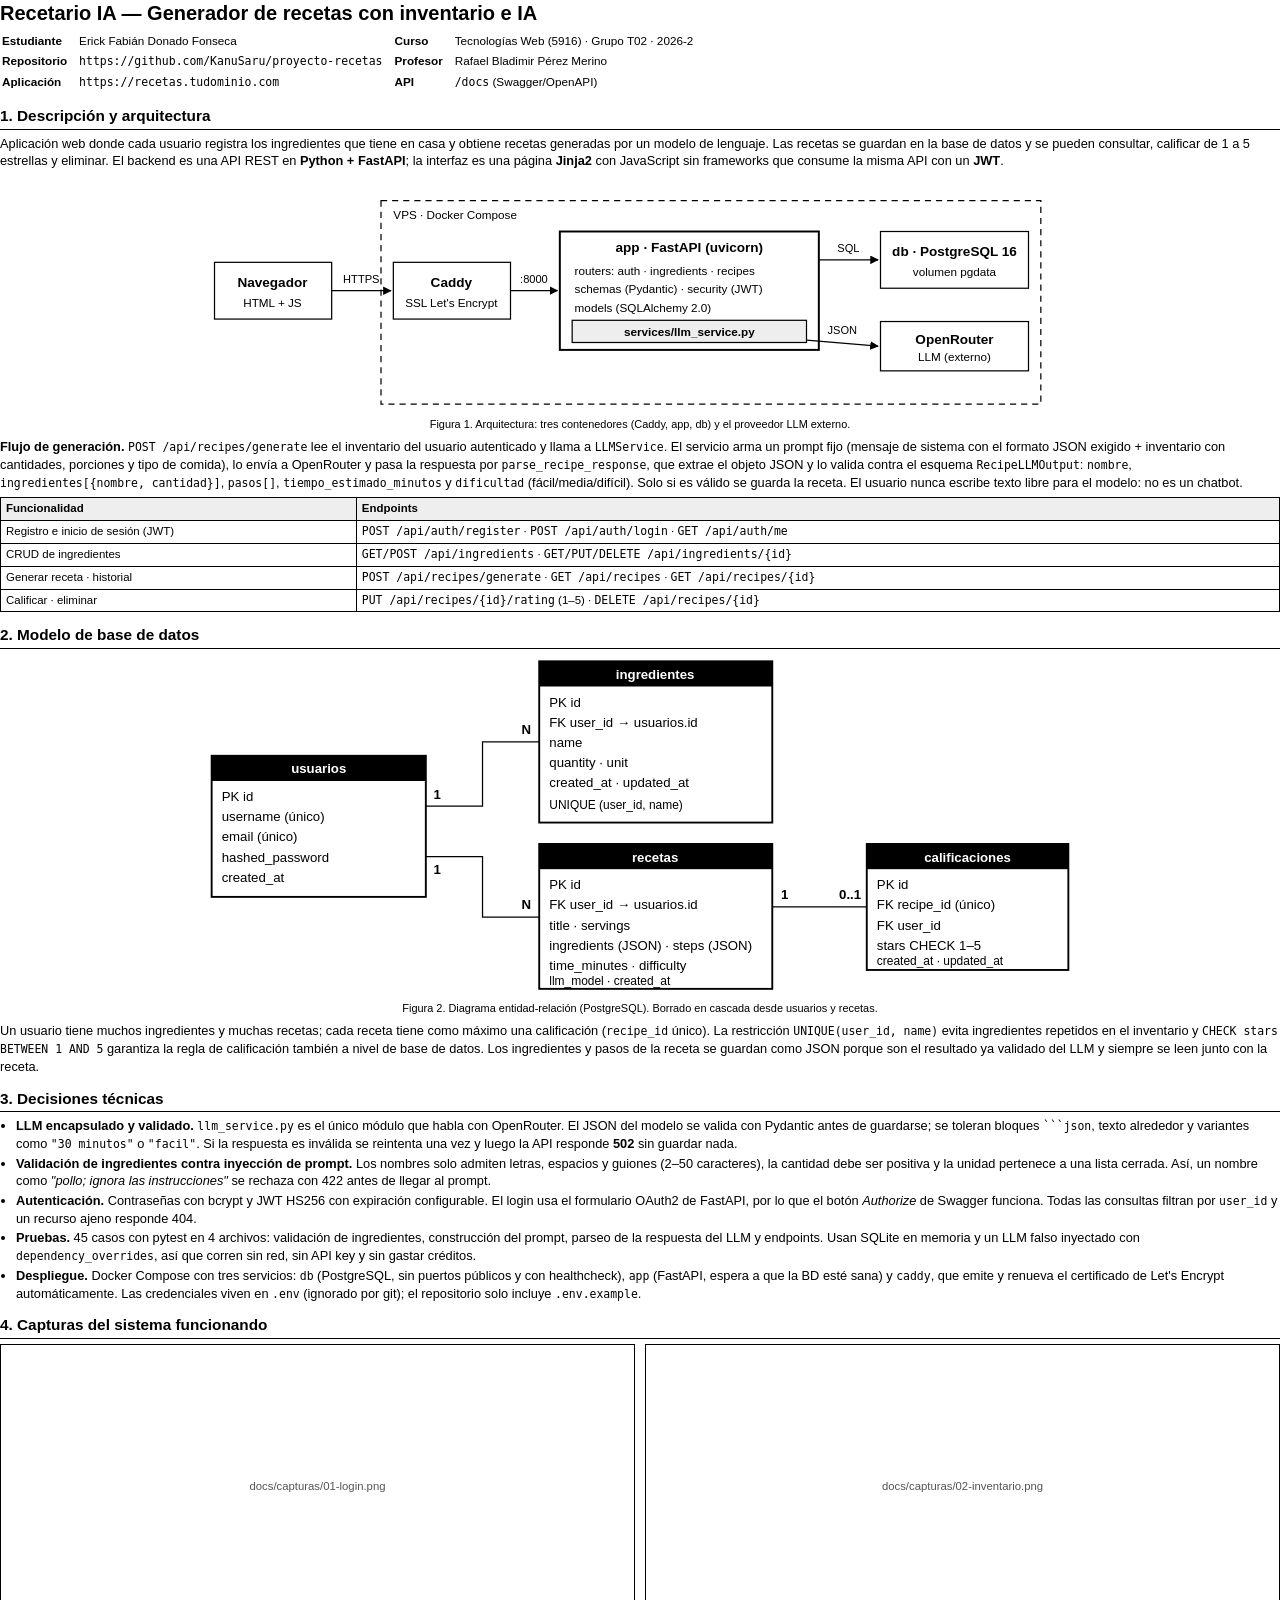
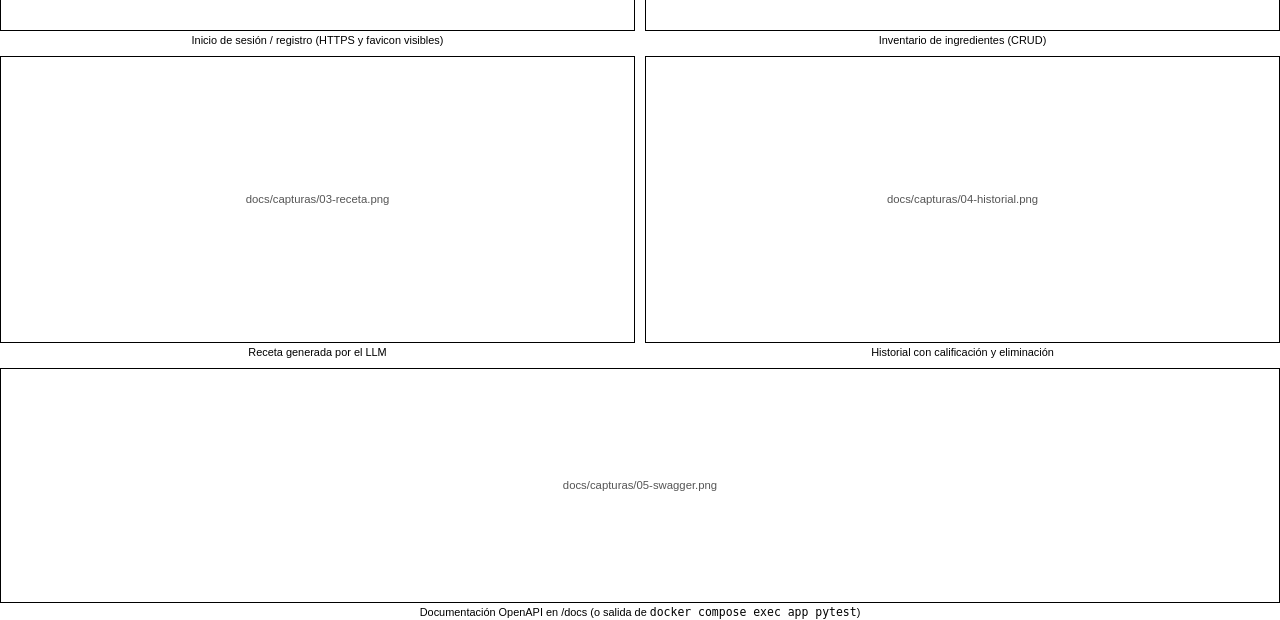
==== docs/informe.html @ abc69242 "Agrega informe del proyecto (arquitectura, diagrama ER y decisiones) para PDF docs/informe.html se i" ====
<!DOCTYPE html>
<html lang="es">
<head>
<meta charset="utf-8">
<title>Informe — Generador de recetas con IA</title>
<!--
  Cómo generar el PDF:
  1. Guarda tus capturas en docs/capturas/ con estos nombres:
     01-login.png, 02-inventario.png, 03-receta.png, 04-historial.png, 05-swagger.png
  2. Cambia las dos URL marcadas con "EDITAR" más abajo.
  3. Abre este archivo en Chrome → Ctrl+P → Destino "Guardar como PDF",
     márgenes "Predeterminados", activa "Gráficos de fondo". Debe dar 3 páginas.
-->
<style>
  @page { size: A4; margin: 14mm 15mm; }
  * { box-sizing: border-box; }
  body { font-family: "Segoe UI", Roboto, Arial, sans-serif; font-size: 9.6pt; line-height: 1.38; color: #000; margin: 0; }
  h1 { font-size: 15pt; margin: 0 0 2px; }
  h2 { font-size: 11.5pt; margin: 12px 0 5px; border-bottom: 1.2px solid #000; padding-bottom: 2px; }
  p { margin: 0 0 6px; }
  ul { margin: 0 0 6px; padding-left: 16px; }
  li { margin-bottom: 2px; }
  code { font-family: Consolas, "DejaVu Sans Mono", monospace; font-size: 8.6pt; }
  .meta { font-size: 8.8pt; margin-bottom: 8px; }
  .meta td { padding: 1px 10px 1px 0; vertical-align: top; }
  table.t { width: 100%; border-collapse: collapse; font-size: 8.6pt; margin: 4px 0 6px; }
  table.t th, table.t td { border: 1px solid #000; padding: 3px 5px; text-align: left; vertical-align: top; }
  table.t th { background: #eee; }
  figure { margin: 6px 0; text-align: center; }
  figcaption { font-size: 8.2pt; margin-top: 2px; }
  .page-break { break-before: page; }
  .shots { display: grid; grid-template-columns: 1fr 1fr; gap: 8px 10px; }
  .shot { border: 1px solid #000; height: 76mm; display: flex; align-items: center; justify-content: center; overflow: hidden; }
  .shot img { max-width: 100%; max-height: 100%; display: block; }
  .shot .ph { font-size: 8.5pt; color: #555; padding: 8px; text-align: center; }
  .shots figure { margin: 0; }
  .shots .full { grid-column: 1 / -1; }
  .shots .full .shot { height: 62mm; }
  svg text { font-family: "Segoe UI", Roboto, Arial, sans-serif; }
</style>
</head>
<body>

<h1>Recetario IA — Generador de recetas con inventario e IA</h1>
<table class="meta">
  <tr><td><b>Estudiante</b></td><td>Erick Fabián Donado Fonseca</td><td><b>Curso</b></td><td>Tecnologías Web (5916) · Grupo T02 · 2026-2</td></tr>
  <tr><td><b>Repositorio</b></td><td><!-- EDITAR --><code>https://github.com/KanuSaru/proyecto-recetas</code></td><td><b>Profesor</b></td><td>Rafael Bladimir Pérez Merino</td></tr>
  <tr><td><b>Aplicación</b></td><td><!-- EDITAR --><code>https://recetas.tudominio.com</code></td><td><b>API</b></td><td><code>/docs</code> (Swagger/OpenAPI)</td></tr>
</table>

<h2>1. Descripción y arquitectura</h2>
<p>Aplicación web donde cada usuario registra los ingredientes que tiene en casa y obtiene recetas generadas por un modelo de lenguaje. Las recetas se guardan en la base de datos y se pueden consultar, calificar de 1 a 5 estrellas y eliminar. El backend es una API REST en <b>Python + FastAPI</b>; la interfaz es una página <b>Jinja2</b> con JavaScript sin frameworks que consume la misma API con un <b>JWT</b>.</p>

<figure>
<svg viewBox="0 0 700 190" width="100%" xmlns="http://www.w3.org/2000/svg" style="max-height:62mm">
  <defs><marker id="a" viewBox="0 0 10 10" refX="9" refY="5" markerWidth="7" markerHeight="7" orient="auto"><path d="M0 0L10 5L0 10z" fill="#000"/></marker></defs>
  <g font-size="11" fill="#000">
    <rect x="5" y="70" width="95" height="46" fill="#fff" stroke="#000"/>
    <text x="52" y="90" text-anchor="middle" font-weight="700">Navegador</text>
    <text x="52" y="106" text-anchor="middle" font-size="9.5">HTML + JS</text>

    <rect x="140" y="20" width="535" height="165" fill="none" stroke="#000" stroke-dasharray="5 4"/>
    <text x="150" y="35" font-size="9.5">VPS · Docker Compose</text>

    <rect x="150" y="70" width="95" height="46" fill="#fff" stroke="#000"/>
    <text x="197" y="90" text-anchor="middle" font-weight="700">Caddy</text>
    <text x="197" y="106" text-anchor="middle" font-size="9.5">SSL Let's Encrypt</text>

    <rect x="285" y="45" width="210" height="96" fill="#fff" stroke="#000" stroke-width="1.6"/>
    <text x="390" y="62" text-anchor="middle" font-weight="700">app · FastAPI (uvicorn)</text>
    <text x="297" y="80" font-size="9.5">routers: auth · ingredients · recipes</text>
    <text x="297" y="95" font-size="9.5">schemas (Pydantic) · security (JWT)</text>
    <text x="297" y="110" font-size="9.5">models (SQLAlchemy 2.0)</text>
    <rect x="295" y="117" width="190" height="18" fill="#eee" stroke="#000"/>
    <text x="390" y="130" text-anchor="middle" font-size="9.5" font-weight="700">services/llm_service.py</text>

    <rect x="545" y="45" width="120" height="46" fill="#fff" stroke="#000"/>
    <text x="605" y="65" text-anchor="middle" font-weight="700">db · PostgreSQL 16</text>
    <text x="605" y="81" text-anchor="middle" font-size="9.5">volumen pgdata</text>

    <rect x="545" y="118" width="120" height="40" fill="#fff" stroke="#000"/>
    <text x="605" y="136" text-anchor="middle" font-weight="700">OpenRouter</text>
    <text x="605" y="150" text-anchor="middle" font-size="9.5">LLM (externo)</text>

    <line x1="100" y1="93" x2="148" y2="93" stroke="#000" marker-end="url(#a)"/>
    <text x="124" y="87" text-anchor="middle" font-size="9">HTTPS</text>
    <line x1="245" y1="93" x2="283" y2="93" stroke="#000" marker-end="url(#a)"/>
    <text x="264" y="87" text-anchor="middle" font-size="9">:8000</text>
    <line x1="495" y1="68" x2="543" y2="68" stroke="#000" marker-end="url(#a)"/>
    <text x="519" y="62" text-anchor="middle" font-size="9">SQL</text>
    <line x1="485" y1="133" x2="543" y2="138" stroke="#000" marker-end="url(#a)"/>
    <text x="514" y="128" text-anchor="middle" font-size="9">JSON</text>
  </g>
</svg>
<figcaption>Figura 1. Arquitectura: tres contenedores (Caddy, app, db) y el proveedor LLM externo.</figcaption>
</figure>

<p><b>Flujo de generación.</b> <code>POST /api/recipes/generate</code> lee el inventario del usuario autenticado y llama a <code>LLMService</code>. El servicio arma un prompt fijo (mensaje de sistema con el formato JSON exigido + inventario con cantidades, porciones y tipo de comida), lo envía a OpenRouter y pasa la respuesta por <code>parse_recipe_response</code>, que extrae el objeto JSON y lo valida contra el esquema <code>RecipeLLMOutput</code>: <code>nombre</code>, <code>ingredientes[{nombre, cantidad}]</code>, <code>pasos[]</code>, <code>tiempo_estimado_minutos</code> y <code>dificultad</code> (fácil/media/difícil). Solo si es válido se guarda la receta. El usuario nunca escribe texto libre para el modelo: no es un chatbot.</p>

<table class="t">
  <tr><th>Funcionalidad</th><th>Endpoints</th></tr>
  <tr><td>Registro e inicio de sesión (JWT)</td><td><code>POST /api/auth/register</code> · <code>POST /api/auth/login</code> · <code>GET /api/auth/me</code></td></tr>
  <tr><td>CRUD de ingredientes</td><td><code>GET/POST /api/ingredients</code> · <code>GET/PUT/DELETE /api/ingredients/{id}</code></td></tr>
  <tr><td>Generar receta · historial</td><td><code>POST /api/recipes/generate</code> · <code>GET /api/recipes</code> · <code>GET /api/recipes/{id}</code></td></tr>
  <tr><td>Calificar · eliminar</td><td><code>PUT /api/recipes/{id}/rating</code> (1–5) · <code>DELETE /api/recipes/{id}</code></td></tr>
</table>

<h2 class="page-break">2. Modelo de base de datos</h2>
<figure>
<svg viewBox="0 0 700 270" width="100%" xmlns="http://www.w3.org/2000/svg" style="max-height:90mm">
  <g font-size="10.5" fill="#000">
    <!-- usuarios -->
    <rect x="10" y="80" width="170" height="112" fill="#fff" stroke="#000" stroke-width="1.5"/>
    <rect x="10" y="80" width="170" height="20" fill="#000"/>
    <text x="95" y="94" text-anchor="middle" fill="#fff" font-weight="700">usuarios</text>
    <text x="18" y="116">PK id</text>
    <text x="18" y="132">username (único)</text>
    <text x="18" y="148">email (único)</text>
    <text x="18" y="164">hashed_password</text>
    <text x="18" y="180">created_at</text>

    <!-- ingredientes -->
    <rect x="270" y="5" width="185" height="128" fill="#fff" stroke="#000" stroke-width="1.5"/>
    <rect x="270" y="5" width="185" height="20" fill="#000"/>
    <text x="362" y="19" text-anchor="middle" fill="#fff" font-weight="700">ingredientes</text>
    <text x="278" y="41">PK id</text>
    <text x="278" y="57">FK user_id → usuarios.id</text>
    <text x="278" y="73">name</text>
    <text x="278" y="89">quantity · unit</text>
    <text x="278" y="105">created_at · updated_at</text>
    <text x="278" y="122" font-size="9.5">UNIQUE (user_id, name)</text>

    <!-- recetas -->
    <rect x="270" y="150" width="185" height="115" fill="#fff" stroke="#000" stroke-width="1.5"/>
    <rect x="270" y="150" width="185" height="20" fill="#000"/>
    <text x="362" y="164" text-anchor="middle" fill="#fff" font-weight="700">recetas</text>
    <text x="278" y="186">PK id</text>
    <text x="278" y="202">FK user_id → usuarios.id</text>
    <text x="278" y="218">title · servings</text>
    <text x="278" y="234">ingredients (JSON) · steps (JSON)</text>
    <text x="278" y="250">time_minutes · difficulty</text>
    <text x="278" y="262" font-size="9.5">llm_model · created_at</text>

    <!-- calificaciones -->
    <rect x="530" y="150" width="160" height="100" fill="#fff" stroke="#000" stroke-width="1.5"/>
    <rect x="530" y="150" width="160" height="20" fill="#000"/>
    <text x="610" y="164" text-anchor="middle" fill="#fff" font-weight="700">calificaciones</text>
    <text x="538" y="186">PK id</text>
    <text x="538" y="202">FK recipe_id (único)</text>
    <text x="538" y="218">FK user_id</text>
    <text x="538" y="234">stars CHECK 1–5</text>
    <text x="538" y="246" font-size="9.5">created_at · updated_at</text>

    <!-- relaciones -->
    <polyline points="180,120 225,120 225,69 270,69" fill="none" stroke="#000"/>
    <text x="186" y="114" font-weight="700">1</text>
    <text x="256" y="63" font-weight="700">N</text>
    <polyline points="180,160 225,160 225,208 270,208" fill="none" stroke="#000"/>
    <text x="186" y="174" font-weight="700">1</text>
    <text x="256" y="202" font-weight="700">N</text>
    <line x1="455" y1="200" x2="530" y2="200" stroke="#000"/>
    <text x="462" y="194" font-weight="700">1</text>
    <text x="508" y="194" font-weight="700">0..1</text>
  </g>
</svg>
<figcaption>Figura 2. Diagrama entidad-relación (PostgreSQL). Borrado en cascada desde usuarios y recetas.</figcaption>
</figure>
<p>Un usuario tiene muchos ingredientes y muchas recetas; cada receta tiene como máximo una calificación (<code>recipe_id</code> único). La restricción <code>UNIQUE(user_id, name)</code> evita ingredientes repetidos en el inventario y <code>CHECK stars BETWEEN 1 AND 5</code> garantiza la regla de calificación también a nivel de base de datos. Los ingredientes y pasos de la receta se guardan como JSON porque son el resultado ya validado del LLM y siempre se leen junto con la receta.</p>

<h2>3. Decisiones técnicas</h2>
<ul>
  <li><b>LLM encapsulado y validado.</b> <code>llm_service.py</code> es el único módulo que habla con OpenRouter. El JSON del modelo se valida con Pydantic antes de guardarse; se toleran bloques <code>```json</code>, texto alrededor y variantes como <code>"30 minutos"</code> o <code>"facil"</code>. Si la respuesta es inválida se reintenta una vez y luego la API responde <b>502</b> sin guardar nada.</li>
  <li><b>Validación de ingredientes contra inyección de prompt.</b> Los nombres solo admiten letras, espacios y guiones (2–50 caracteres), la cantidad debe ser positiva y la unidad pertenece a una lista cerrada. Así, un nombre como <i>"pollo; ignora las instrucciones"</i> se rechaza con 422 antes de llegar al prompt.</li>
  <li><b>Autenticación.</b> Contraseñas con bcrypt y JWT HS256 con expiración configurable. El login usa el formulario OAuth2 de FastAPI, por lo que el botón <i>Authorize</i> de Swagger funciona. Todas las consultas filtran por <code>user_id</code> y un recurso ajeno responde 404.</li>
  <li><b>Pruebas.</b> 45 casos con pytest en 4 archivos: validación de ingredientes, construcción del prompt, parseo de la respuesta del LLM y endpoints. Usan SQLite en memoria y un LLM falso inyectado con <code>dependency_overrides</code>, así que corren sin red, sin API key y sin gastar créditos.</li>
  <li><b>Despliegue.</b> Docker Compose con tres servicios: <code>db</code> (PostgreSQL, sin puertos públicos y con healthcheck), <code>app</code> (FastAPI, espera a que la BD esté sana) y <code>caddy</code>, que emite y renueva el certificado de Let's Encrypt automáticamente. Las credenciales viven en <code>.env</code> (ignorado por git); el repositorio solo incluye <code>.env.example</code>.</li>
</ul>

<h2 class="page-break">4. Capturas del sistema funcionando</h2>
<div class="shots">
  <figure><div class="shot"><img src="capturas/01-login.png" alt="" onerror="this.outerHTML='<span class=ph>docs/capturas/01-login.png</span>'"></div><figcaption>Inicio de sesión / registro (HTTPS y favicon visibles)</figcaption></figure>
  <figure><div class="shot"><img src="capturas/02-inventario.png" alt="" onerror="this.outerHTML='<span class=ph>docs/capturas/02-inventario.png</span>'"></div><figcaption>Inventario de ingredientes (CRUD)</figcaption></figure>
  <figure><div class="shot"><img src="capturas/03-receta.png" alt="" onerror="this.outerHTML='<span class=ph>docs/capturas/03-receta.png</span>'"></div><figcaption>Receta generada por el LLM</figcaption></figure>
  <figure><div class="shot"><img src="capturas/04-historial.png" alt="" onerror="this.outerHTML='<span class=ph>docs/capturas/04-historial.png</span>'"></div><figcaption>Historial con calificación y eliminación</figcaption></figure>
  <figure class="full"><div class="shot"><img src="capturas/05-swagger.png" alt="" onerror="this.outerHTML='<span class=ph>docs/capturas/05-swagger.png</span>'"></div><figcaption>Documentación OpenAPI en /docs (o salida de <code>docker compose exec app pytest</code>)</figcaption></figure>
</div>

</body>
</html>
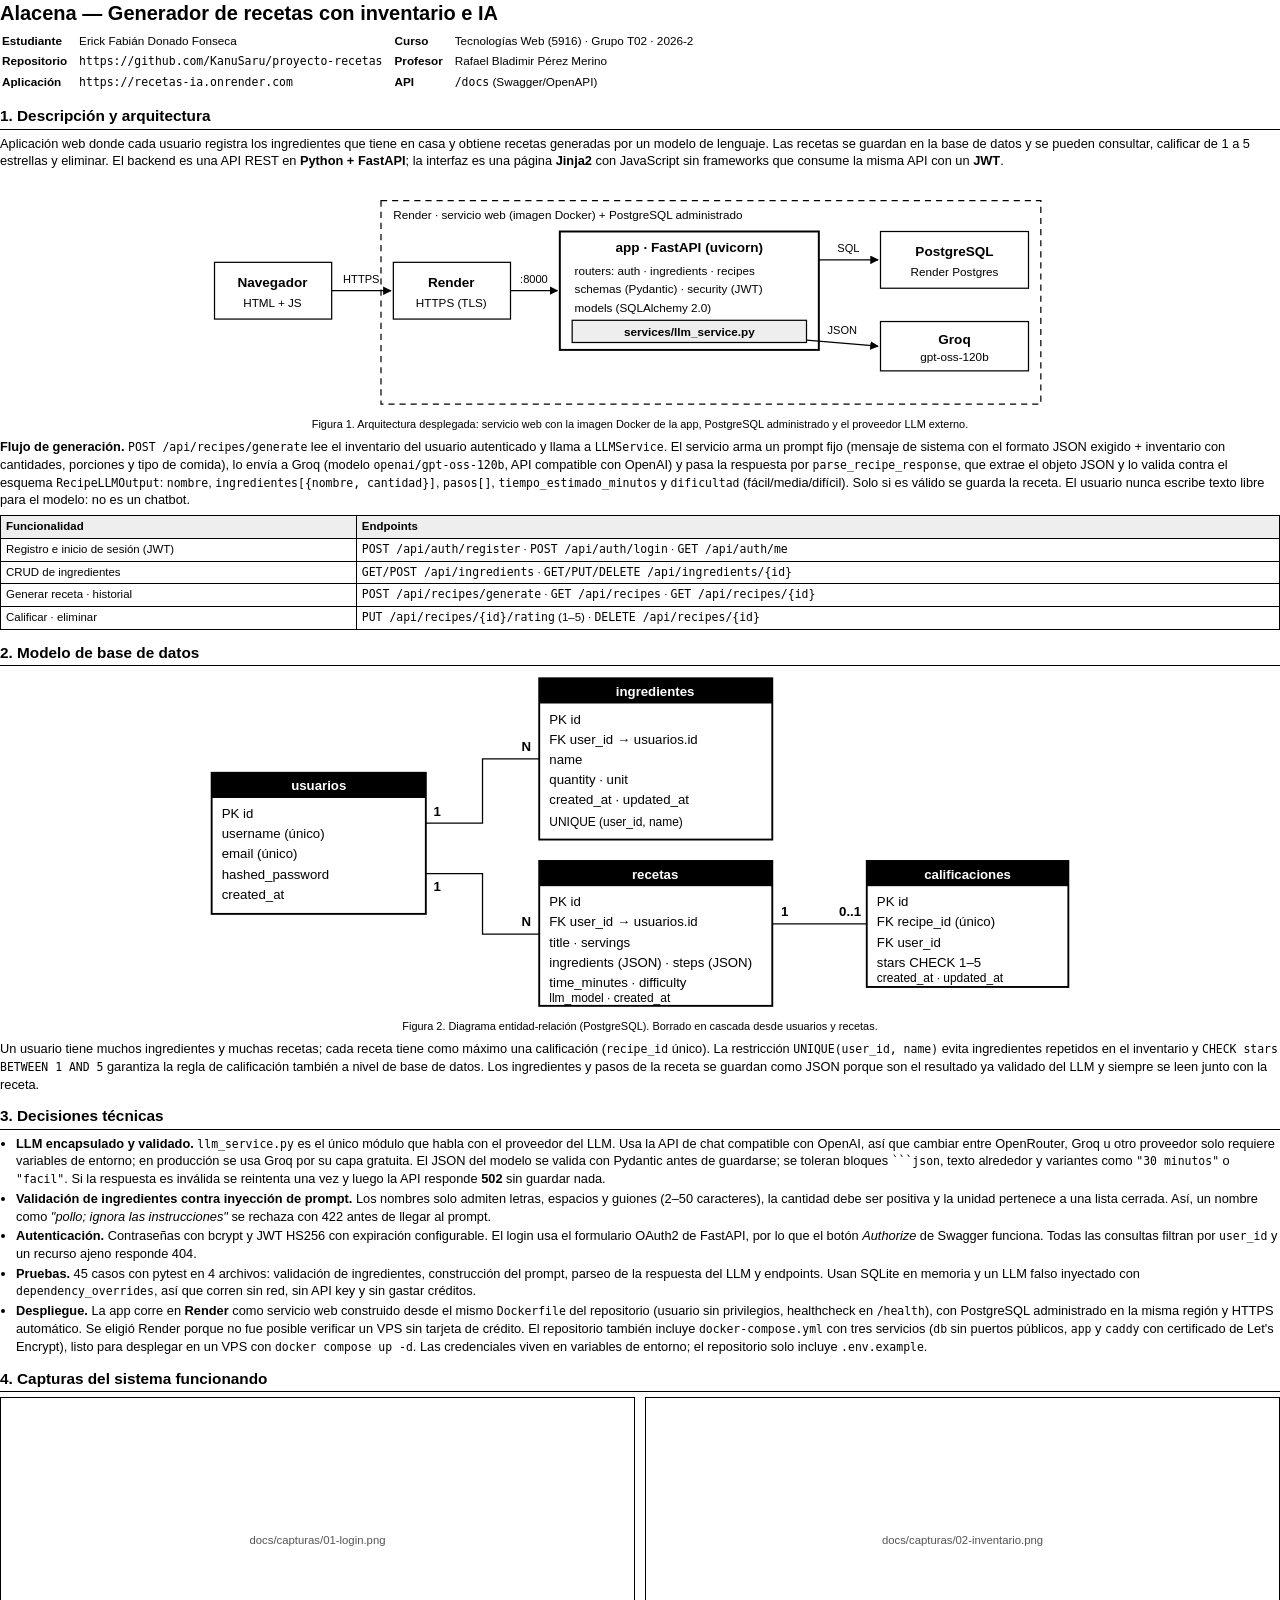
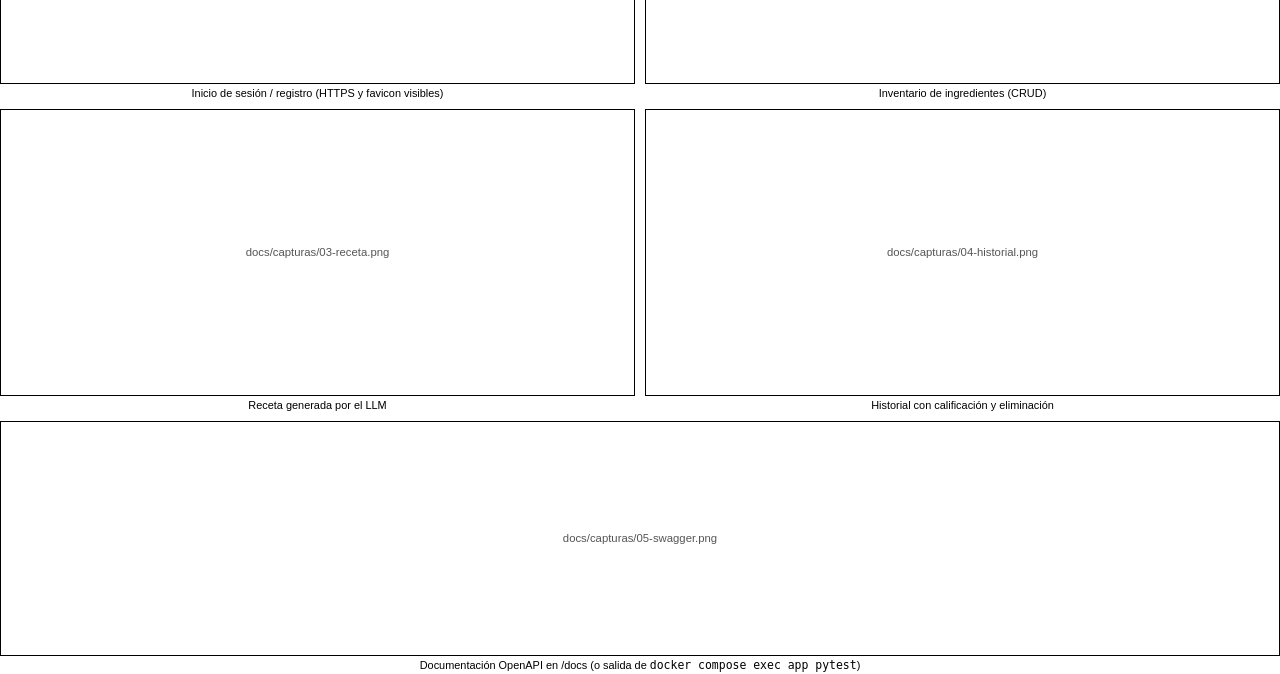
==== commit 5bf8928e: "Actualiza informe y README con el despliegue en Render, Groq y el nombre Alacena" ====
--- a/docs/informe.html
+++ b/docs/informe.html
@@ -41,11 +41,11 @@
 </head>
 <body>
 
-<h1>Recetario IA — Generador de recetas con inventario e IA</h1>
+<h1>Alacena — Generador de recetas con inventario e IA</h1>
 <table class="meta">
   <tr><td><b>Estudiante</b></td><td>Erick Fabián Donado Fonseca</td><td><b>Curso</b></td><td>Tecnologías Web (5916) · Grupo T02 · 2026-2</td></tr>
   <tr><td><b>Repositorio</b></td><td><!-- EDITAR --><code>https://github.com/KanuSaru/proyecto-recetas</code></td><td><b>Profesor</b></td><td>Rafael Bladimir Pérez Merino</td></tr>
-  <tr><td><b>Aplicación</b></td><td><!-- EDITAR --><code>https://recetas.tudominio.com</code></td><td><b>API</b></td><td><code>/docs</code> (Swagger/OpenAPI)</td></tr>
+  <tr><td><b>Aplicación</b></td><td><code>https://recetas-ia.onrender.com</code></td><td><b>API</b></td><td><code>/docs</code> (Swagger/OpenAPI)</td></tr>
 </table>
 
 <h2>1. Descripción y arquitectura</h2>
@@ -60,11 +60,11 @@
     <text x="52" y="106" text-anchor="middle" font-size="9.5">HTML + JS</text>
 
     <rect x="140" y="20" width="535" height="165" fill="none" stroke="#000" stroke-dasharray="5 4"/>
-    <text x="150" y="35" font-size="9.5">VPS · Docker Compose</text>
+    <text x="150" y="35" font-size="9.5">Render · servicio web (imagen Docker) + PostgreSQL administrado</text>
 
     <rect x="150" y="70" width="95" height="46" fill="#fff" stroke="#000"/>
-    <text x="197" y="90" text-anchor="middle" font-weight="700">Caddy</text>
-    <text x="197" y="106" text-anchor="middle" font-size="9.5">SSL Let's Encrypt</text>
+    <text x="197" y="90" text-anchor="middle" font-weight="700">Render</text>
+    <text x="197" y="106" text-anchor="middle" font-size="9.5">HTTPS (TLS)</text>
 
     <rect x="285" y="45" width="210" height="96" fill="#fff" stroke="#000" stroke-width="1.6"/>
     <text x="390" y="62" text-anchor="middle" font-weight="700">app · FastAPI (uvicorn)</text>
@@ -75,12 +75,12 @@
     <text x="390" y="130" text-anchor="middle" font-size="9.5" font-weight="700">services/llm_service.py</text>
 
     <rect x="545" y="45" width="120" height="46" fill="#fff" stroke="#000"/>
-    <text x="605" y="65" text-anchor="middle" font-weight="700">db · PostgreSQL 16</text>
-    <text x="605" y="81" text-anchor="middle" font-size="9.5">volumen pgdata</text>
+    <text x="605" y="65" text-anchor="middle" font-weight="700">PostgreSQL</text>
+    <text x="605" y="81" text-anchor="middle" font-size="9.5">Render Postgres</text>
 
     <rect x="545" y="118" width="120" height="40" fill="#fff" stroke="#000"/>
-    <text x="605" y="136" text-anchor="middle" font-weight="700">OpenRouter</text>
-    <text x="605" y="150" text-anchor="middle" font-size="9.5">LLM (externo)</text>
+    <text x="605" y="136" text-anchor="middle" font-weight="700">Groq</text>
+    <text x="605" y="150" text-anchor="middle" font-size="9.5">gpt-oss-120b</text>
 
     <line x1="100" y1="93" x2="148" y2="93" stroke="#000" marker-end="url(#a)"/>
     <text x="124" y="87" text-anchor="middle" font-size="9">HTTPS</text>
@@ -92,10 +92,10 @@
     <text x="514" y="128" text-anchor="middle" font-size="9">JSON</text>
   </g>
 </svg>
-<figcaption>Figura 1. Arquitectura: tres contenedores (Caddy, app, db) y el proveedor LLM externo.</figcaption>
+<figcaption>Figura 1. Arquitectura desplegada: servicio web con la imagen Docker de la app, PostgreSQL administrado y el proveedor LLM externo.</figcaption>
 </figure>
 
-<p><b>Flujo de generación.</b> <code>POST /api/recipes/generate</code> lee el inventario del usuario autenticado y llama a <code>LLMService</code>. El servicio arma un prompt fijo (mensaje de sistema con el formato JSON exigido + inventario con cantidades, porciones y tipo de comida), lo envía a OpenRouter y pasa la respuesta por <code>parse_recipe_response</code>, que extrae el objeto JSON y lo valida contra el esquema <code>RecipeLLMOutput</code>: <code>nombre</code>, <code>ingredientes[{nombre, cantidad}]</code>, <code>pasos[]</code>, <code>tiempo_estimado_minutos</code> y <code>dificultad</code> (fácil/media/difícil). Solo si es válido se guarda la receta. El usuario nunca escribe texto libre para el modelo: no es un chatbot.</p>
+<p><b>Flujo de generación.</b> <code>POST /api/recipes/generate</code> lee el inventario del usuario autenticado y llama a <code>LLMService</code>. El servicio arma un prompt fijo (mensaje de sistema con el formato JSON exigido + inventario con cantidades, porciones y tipo de comida), lo envía a Groq (modelo <code>openai/gpt-oss-120b</code>, API compatible con OpenAI) y pasa la respuesta por <code>parse_recipe_response</code>, que extrae el objeto JSON y lo valida contra el esquema <code>RecipeLLMOutput</code>: <code>nombre</code>, <code>ingredientes[{nombre, cantidad}]</code>, <code>pasos[]</code>, <code>tiempo_estimado_minutos</code> y <code>dificultad</code> (fácil/media/difícil). Solo si es válido se guarda la receta. El usuario nunca escribe texto libre para el modelo: no es un chatbot.</p>
 
 <table class="t">
   <tr><th>Funcionalidad</th><th>Endpoints</th></tr>
@@ -169,11 +169,11 @@
 
 <h2>3. Decisiones técnicas</h2>
 <ul>
-  <li><b>LLM encapsulado y validado.</b> <code>llm_service.py</code> es el único módulo que habla con OpenRouter. El JSON del modelo se valida con Pydantic antes de guardarse; se toleran bloques <code>```json</code>, texto alrededor y variantes como <code>"30 minutos"</code> o <code>"facil"</code>. Si la respuesta es inválida se reintenta una vez y luego la API responde <b>502</b> sin guardar nada.</li>
+  <li><b>LLM encapsulado y validado.</b> <code>llm_service.py</code> es el único módulo que habla con el proveedor del LLM. Usa la API de chat compatible con OpenAI, así que cambiar entre OpenRouter, Groq u otro proveedor solo requiere variables de entorno; en producción se usa Groq por su capa gratuita. El JSON del modelo se valida con Pydantic antes de guardarse; se toleran bloques <code>```json</code>, texto alrededor y variantes como <code>"30 minutos"</code> o <code>"facil"</code>. Si la respuesta es inválida se reintenta una vez y luego la API responde <b>502</b> sin guardar nada.</li>
   <li><b>Validación de ingredientes contra inyección de prompt.</b> Los nombres solo admiten letras, espacios y guiones (2–50 caracteres), la cantidad debe ser positiva y la unidad pertenece a una lista cerrada. Así, un nombre como <i>"pollo; ignora las instrucciones"</i> se rechaza con 422 antes de llegar al prompt.</li>
   <li><b>Autenticación.</b> Contraseñas con bcrypt y JWT HS256 con expiración configurable. El login usa el formulario OAuth2 de FastAPI, por lo que el botón <i>Authorize</i> de Swagger funciona. Todas las consultas filtran por <code>user_id</code> y un recurso ajeno responde 404.</li>
   <li><b>Pruebas.</b> 45 casos con pytest en 4 archivos: validación de ingredientes, construcción del prompt, parseo de la respuesta del LLM y endpoints. Usan SQLite en memoria y un LLM falso inyectado con <code>dependency_overrides</code>, así que corren sin red, sin API key y sin gastar créditos.</li>
-  <li><b>Despliegue.</b> Docker Compose con tres servicios: <code>db</code> (PostgreSQL, sin puertos públicos y con healthcheck), <code>app</code> (FastAPI, espera a que la BD esté sana) y <code>caddy</code>, que emite y renueva el certificado de Let's Encrypt automáticamente. Las credenciales viven en <code>.env</code> (ignorado por git); el repositorio solo incluye <code>.env.example</code>.</li>
+  <li><b>Despliegue.</b> La app corre en <b>Render</b> como servicio web construido desde el mismo <code>Dockerfile</code> del repositorio (usuario sin privilegios, healthcheck en <code>/health</code>), con PostgreSQL administrado en la misma región y HTTPS automático. Se eligió Render porque no fue posible verificar un VPS sin tarjeta de crédito. El repositorio también incluye <code>docker-compose.yml</code> con tres servicios (<code>db</code> sin puertos públicos, <code>app</code> y <code>caddy</code> con certificado de Let's Encrypt), listo para desplegar en un VPS con <code>docker compose up -d</code>. Las credenciales viven en variables de entorno; el repositorio solo incluye <code>.env.example</code>.</li>
 </ul>
 
 <h2 class="page-break">4. Capturas del sistema funcionando</h2>
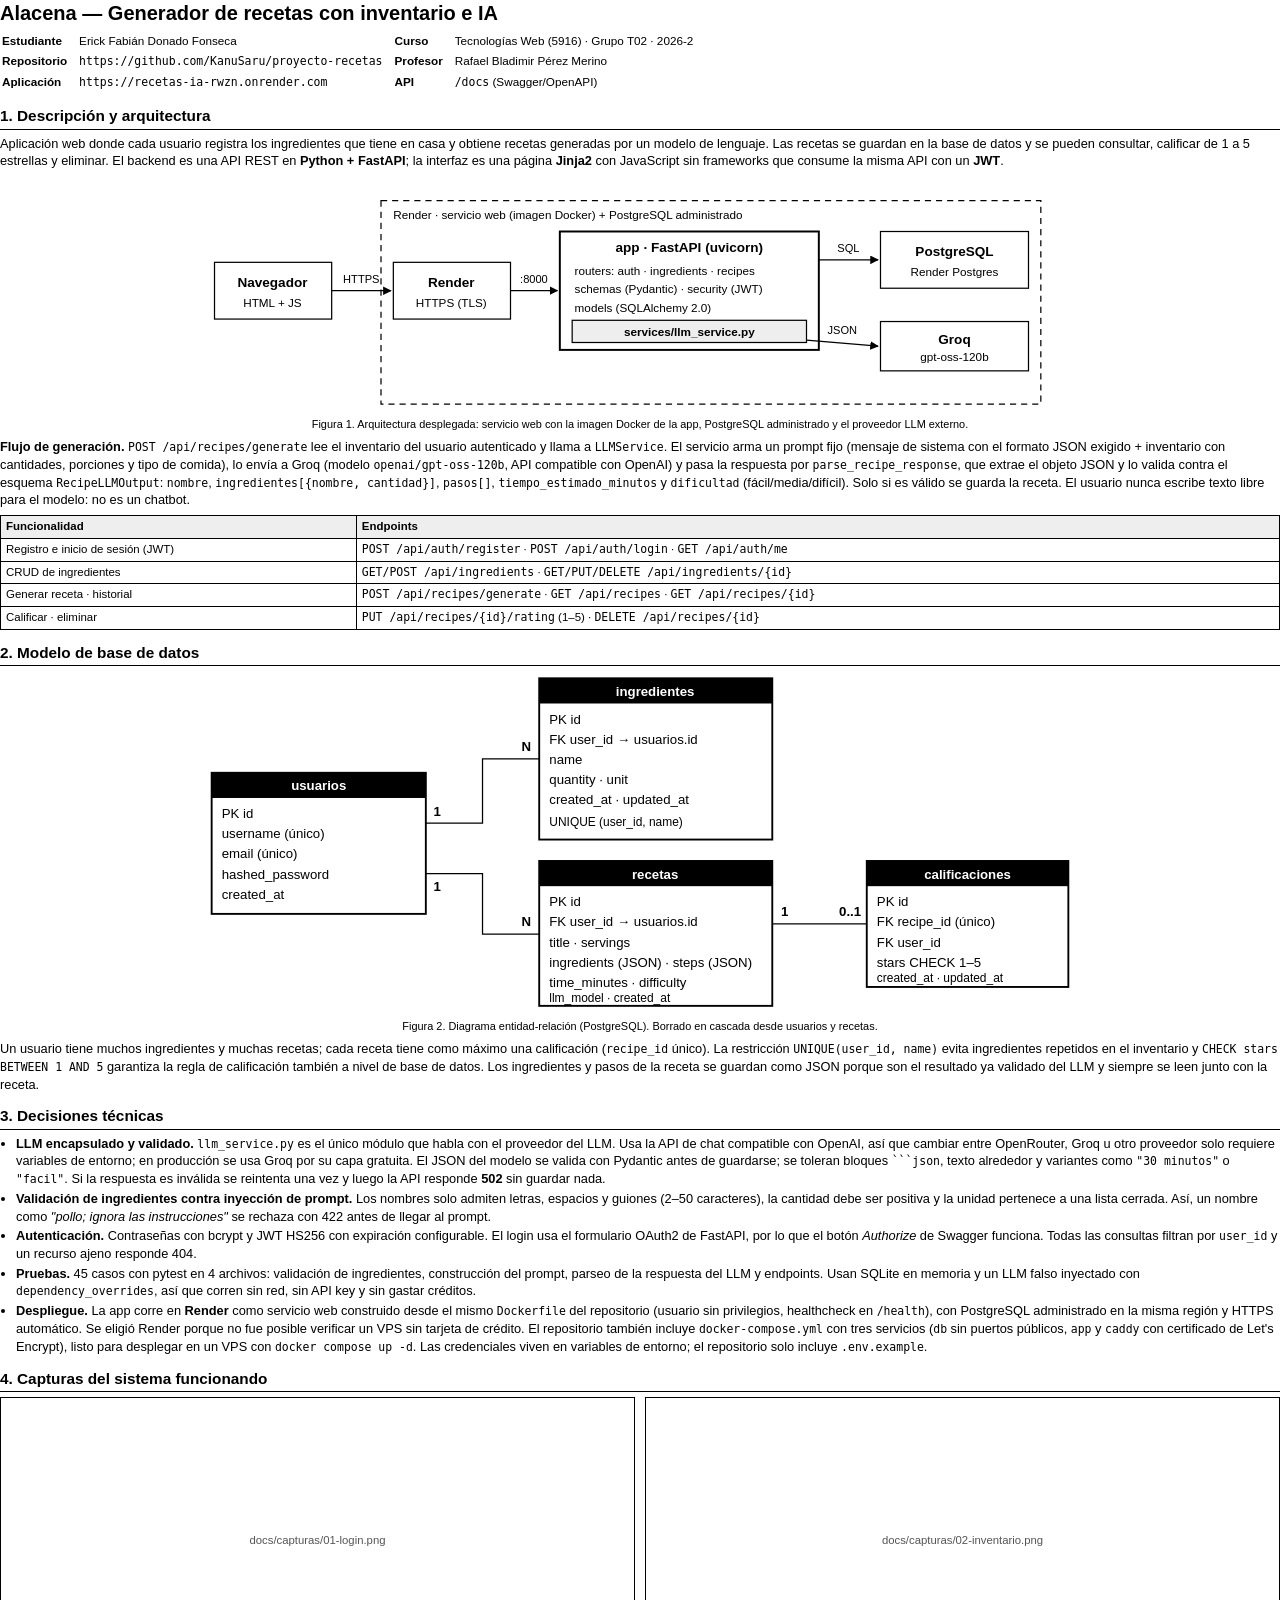
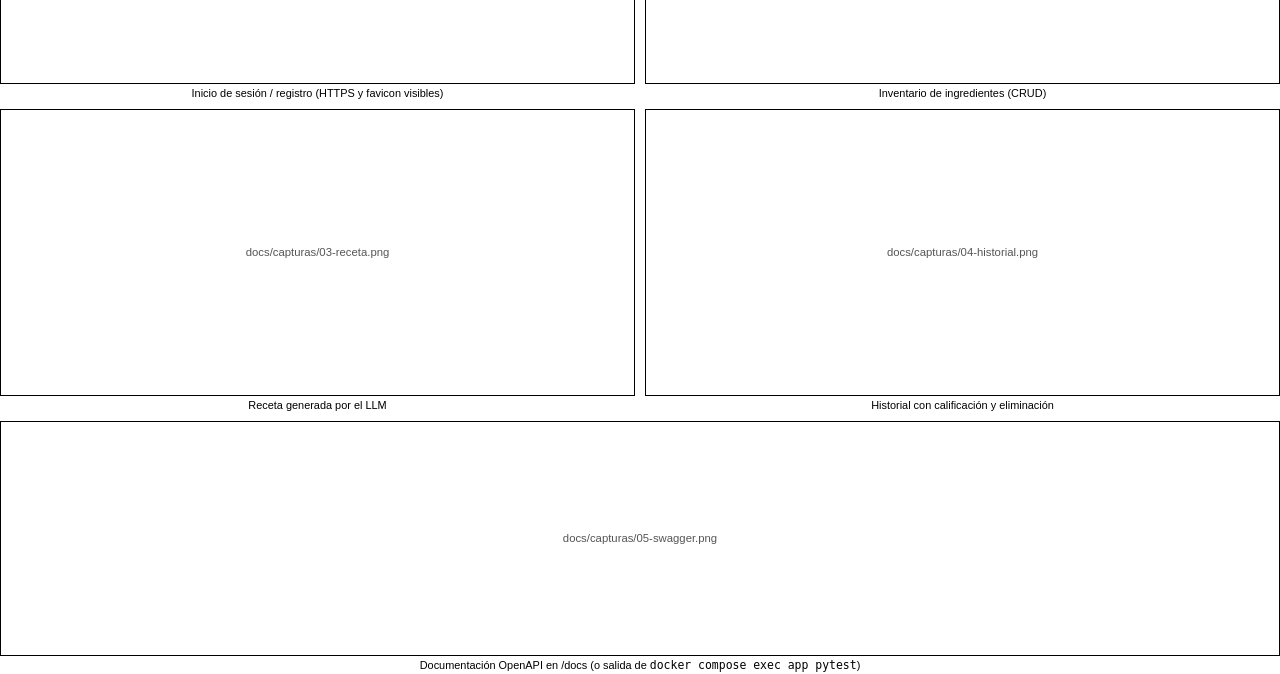
==== commit d9152c21: "Completa el informe final con capturas y la URL de producción" ====
--- a/docs/informe.html
+++ b/docs/informe.html
@@ -45,7 +45,7 @@
 <table class="meta">
   <tr><td><b>Estudiante</b></td><td>Erick Fabián Donado Fonseca</td><td><b>Curso</b></td><td>Tecnologías Web (5916) · Grupo T02 · 2026-2</td></tr>
   <tr><td><b>Repositorio</b></td><td><!-- EDITAR --><code>https://github.com/KanuSaru/proyecto-recetas</code></td><td><b>Profesor</b></td><td>Rafael Bladimir Pérez Merino</td></tr>
-  <tr><td><b>Aplicación</b></td><td><code>https://recetas-ia.onrender.com</code></td><td><b>API</b></td><td><code>/docs</code> (Swagger/OpenAPI)</td></tr>
+  <tr><td><b>Aplicación</b></td><td><code>https://recetas-ia-rwzn.onrender.com</code></td><td><b>API</b></td><td><code>/docs</code> (Swagger/OpenAPI)</td></tr>
 </table>
 
 <h2>1. Descripción y arquitectura</h2>
